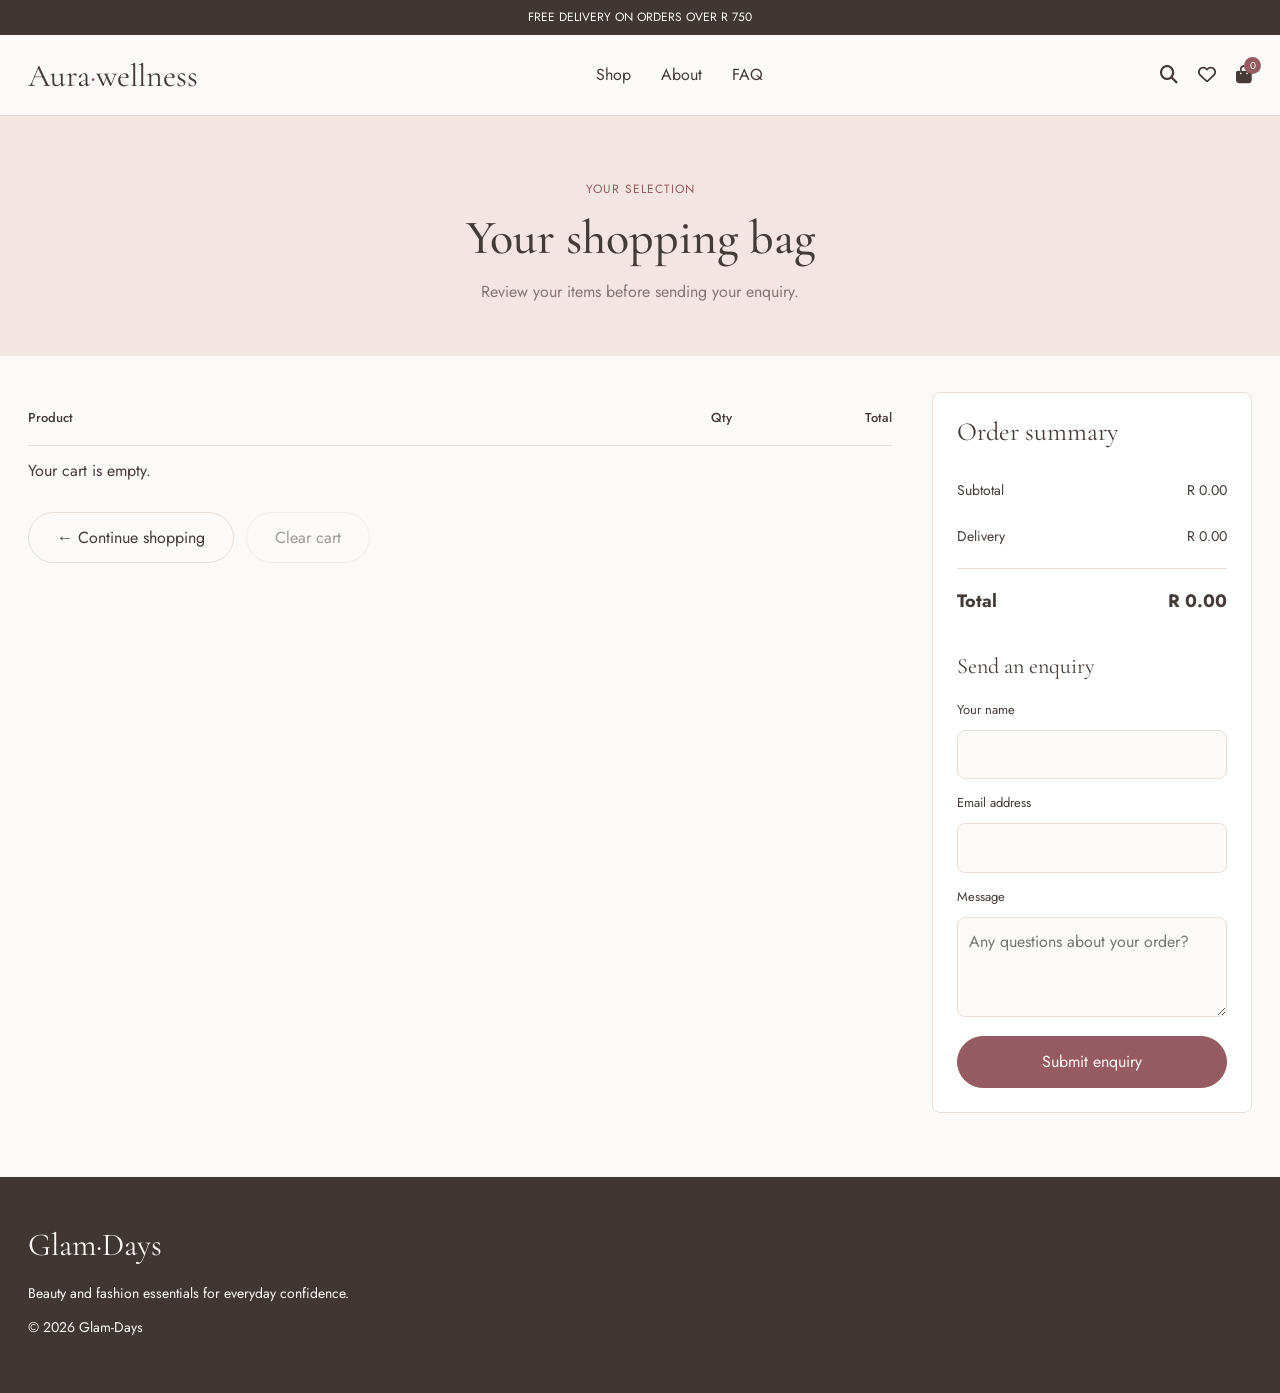
==== cart.html @ 9b677f8f "first commit" ====
<!DOCTYPE html>
<html lang="en">

<head>
    <meta charset="UTF-8">
    <meta name="viewport" content="width=device-width, initial-scale=1">

    <meta name="description" content="Review your Glam-Days shopping cart and send an enquiry.">

    <title>Your Cart | Glam-Days</title>

    <!-- Font Awesome icons -->
    <link
        rel="stylesheet"
        href="https://cdnjs.cloudflare.com/ajax/libs/font-awesome/6.7.2/css/all.min.css"
    >

    <!-- Google Fonts -->
    <link rel="preconnect" href="https://fonts.googleapis.com">

    <link rel="stylesheet"
        href="https://fonts.googleapis.com/css2?family=Cormorant+Garamond:wght@400;500&family=Jost:wght@300;400;500&display=swap">

    <!-- Main stylesheet -->
    <link rel="stylesheet" href="styles/shop.css">
</head>

<body>

    <header>
        <div class="announcement">
            FREE DELIVERY ON ORDERS OVER R 750
        </div>

        <div class="container header-row">

            <button
                id="menu-toggle"
                aria-label="Toggle menu"
                aria-controls="navigation"
                aria-expanded="false"
            >
                ☰
            </button>

            <a class="brand" href="index.html">
                Aura<span>·</span>wellness
            </a>

            <nav id="navigation" aria-label="Main navigation">
             
                <a href="shop.html">Shop</a>
                <a href="about.html">About</a>
                <a href="cart.html">FAQ</a>
            </nav>

                    
            <div class="header-icons">

                <!-- Search icon -->
                <a href="index.html" class="icon-link" aria-label="Search">
                    <i class="fa-solid fa-magnifying-glass"></i>
                </a>

                <!-- Wishlist icon -->
                <a href="wishlist.html" class="icon-link" aria-label="Wishlist">
                    <i class="fa-regular fa-heart"></i>
                </a>

                <!-- Shopping bag icon -->
              
                <a class="icon-link cart-link" href="cart.html" aria-label="Shopping bag">
                    <i class="fa-solid fa-bag-shopping"></i>
                    <span id="cart-count">0</span>
                </a>


            </div>


        </div>
    </header>
    <main>

        <section class="page-title">
            <p class="eyebrow">Your selection</p>
            <h1>Your shopping bag</h1>
            <p>Review your items before sending your enquiry.</p>
        </section>

        <section class="container content cart-layout">

            <!-- Left side: Cart products -->
            <div class="cart-products">

                <div class="cart-table-heading">
                    <span>Product</span>
                    <span>Qty</span>
                    <span>Total</span>
                </div>

                <!-- Cart products are rendered by JavaScript -->
                <div id="cart-items"></div>

                <div class="actions">
                    <a href="shop.html" class="btn btn-outline">
                        &larr; Continue shopping
                    </a>

                    <button id="clear-cart"
                        class="btn btn-outline"
                        type="button">
                        Clear cart
                    </button>
                </div>

            </div>

            <!-- Right side: Small order summary and enquiry form -->
            <aside class="summary order-summary">

                <h2>Order summary</h2>

                <p class="summary-row">
                    <span>Subtotal</span>
                    <span id="subtotal">R 0.00</span>
                </p>

                <p class="summary-row">
                    <span>Delivery</span>
                    <span id="delivery">R 0.00</span>
                </p>

                <p class="summary-row total summary-total">
                    <strong>Total</strong>
                    <strong id="total">R 0.00</strong>
                </p>

                <div class="enquiry-section">
                    <h3>Send an enquiry</h3>

                    <form id="enquiry-form">

                        <label for="customer-name">Your name</label>
                        <input
                            type="text"
                            id="customer-name"
                            name="customerName"
                            autocomplete="name"
                            required
                        >

                        <label for="customer-email">Email address</label>
                        <input
                            type="email"
                            id="customer-email"
                            name="customerEmail"
                            autocomplete="email"
                            required
                        >

                        <label for="customer-message">Message</label>
                        <textarea
                            id="customer-message"
                            name="message"
                            rows="3"
                            placeholder="Any questions about your order?"
                        ></textarea>

                        <button type="submit" class="btn enquiry-button">
                            Submit enquiry
                        </button>

                    </form>
                </div>

            </aside>

        </section>

        <!-- Status messages -->
        <div class="container">
            <p id="status" role="status" aria-live="polite"></p>
        </div>

    </main>

    <!-- Footer -->
    <footer>
        <div class="container">

            <a class="brand" href="index.html">Glam·Days</a>

            <p>Beauty and fashion essentials for everyday confidence.</p>

            <p>&copy; 2026 Glam-Days</p>

        </div>
    </footer>

    <!-- Existing cart JavaScript -->
    <script type="module" src="./scripts/cart-page.mjs"></script>

</body>
</html>
---- styles/shop.css ----
/* =========================================
   1. CSS VARIABLES
========================================= */

:root {
    --background: #fcfaf8;
    --foreground: #443b39;
    --primary: #965b62;
    --secondary: #f5e9e6;
    --muted: #f5f2ed;
    --muted-foreground: #857773;
    --accent: #c9a574;
    --blush: #f3e5e2;
    --ink: #403735;
    --border: #e8dfd9;
    --card: #ffffff;

    --radius: 8px;

    --display: "Cormorant Garamond", Georgia, serif;
    --body: "Jost", Arial, sans-serif;

    --shadow-sm: 0 2px 6px rgba(59, 49, 44, 0.08);
    --shadow-md: 0 5px 15px rgba(59, 49, 44, 0.10);
    --shadow-lg: 0 10px 30px rgba(59, 49, 44, 0.14);
}


/* =========================================
   2. GLOBAL STYLES AND RESET
========================================= */

* {
    box-sizing: border-box;
}

html {
    scroll-behavior: smooth;
}

body {
    margin: 0;
    background: var(--background);
    color: var(--foreground);
    font-family: var(--body);
    font-weight: 400;
    line-height: 1.6;
}

img {
    display: block;
    max-width: 100%;
}

a {
    color: inherit;
    text-decoration: none;
}

a:hover {
    color: var(--primary);
}

button,
input,
select,
textarea {
    font: inherit;
}

button {
    cursor: pointer;
}

button:disabled {
    opacity: 0.5;
    cursor: not-allowed;
}

:focus-visible {
    outline: 2px solid var(--primary);
    outline-offset: 4px;
}

h1,
h2,
h3 {
    font-family: var(--display);
    font-weight: 500;
    letter-spacing: 0;
    line-height: 1.15;
}

h1 {
    margin: 12px 0;
    font-size: 48px;
}

h2 {
    font-size: 25px;
}

p {
    margin: 12px 0;
}

main {
    min-height: 65vh;
}

.eyebrow {
    color: var(--primary);
    font-size: 12px;
    text-transform: uppercase;
    letter-spacing: 1px;
}

.description,
.page-title p:last-child {
    color: var(--muted-foreground);
}


/* =========================================
   3. CONTAINER AND SHARED LAYOUT
========================================= */

.container {
    width: 100%;
    max-width: 1280px;
    margin: 0 auto;
    padding: 0 28px;
}

section.content {
    padding-top: 36px;
    padding-bottom: 64px;
}

.page-title {
    padding: 52px 20px;
    background: var(--blush);
    text-align: center;
}

.page-title p:last-child {
    margin-bottom: 0;
}


/* =========================================
   4. HEADER AND NAVIGATION
========================================= */

.announcement {
    padding: 8px 16px;
    background: var(--ink);
    color: var(--background);
    text-align: center;
    font-size: 12px;
}

header {
    background: var(--background);
    border-bottom: 1px solid var(--border);
}

.header-row {
    display: flex;
    align-items: center;
    justify-content: space-between;
    flex-wrap: wrap;
    gap: 18px;
    min-height: 80px;
}

.brand {
    font-family: var(--display);
    font-size: 32px;
}

.brand span {
    color: var(--primary);
}

nav {
    display: flex;
    align-items: center;
    gap: 30px;
}

nav a[aria-current],
nav a:hover {
    color: var(--primary);
}

.cart-link {
    position: relative;
    white-space: nowrap;
}

#menu-toggle {
    display: none;
    width: 40px;
    height: 40px;
    border: 1px solid var(--border);
    border-radius: var(--radius);
    background: transparent;
    color: var(--foreground);
}

/* Header icons */

.header-icons {
    display: flex;
    align-items: center;
    gap: 20px;
}

.icon-link {
    display: inline-flex;
    align-items: center;
    justify-content: center;
    gap: 5px;
    color: var(--foreground);
    font-size: 18px;
    transition: opacity 0.2s ease;
}

.icon-link:hover {
    color: var(--primary);
    opacity: 0.8;
}

.icon-link i {
    line-height: 1;
}

/* Cart count badge */

.header-icons .cart-link #cart-count {
    position: absolute;
    top: -9px;
    right: -9px;
    display: flex;
    align-items: center;
    justify-content: center;
    min-width: 17px;
    height: 17px;
    padding: 0 4px;
    border-radius: 50%;
    background: var(--primary);
    color: #ffffff;
    font-family: var(--body);
    font-size: 10px;
    line-height: 1;
}


/* =========================================
   5. BUTTONS AND ACTIONS
========================================= */

.btn {
    display: inline-flex;
    align-items: center;
    justify-content: center;
    padding: 12px 28px;
    border: 1px solid var(--primary);
    border-radius: 28px;
    background: var(--primary);
    color: var(--background);
    text-align: center;
    transition: background 0.2s ease, color 0.2s ease;
}

.btn:hover {
    background: var(--ink);
    border-color: var(--ink);
    color: var(--background);
}

.btn-outline {
    background: transparent;
    color: var(--foreground);
    border-color: var(--border);
}

.btn-outline:hover {
    background: var(--primary);
    border-color: var(--primary);
    color: #ffffff;
}

.actions {
    display: flex;
    flex-wrap: wrap;
    gap: 12px;
    margin: 28px 0;
}


/* =========================================
   6. SHOP COLLECTION AND TOOLBAR
========================================= */

.toolbar {
    display: flex;
    align-items: center;
    justify-content: space-between;
    flex-wrap: wrap;
    gap: 20px;
    margin-bottom: 32px;
    padding: 22px;
    border-bottom: 1px solid var(--border);
    box-shadow: var(--shadow-md);
}

select {
    max-width: 100%;
    padding: 10px;
    border: 1px solid var(--border);
    border-radius: var(--radius);
    background: var(--card);
    color: var(--foreground);
}


/* =========================================
   7. PRODUCT GRID AND CARDS
========================================= */

.product-grid {
    display: grid;
    grid-template-columns: repeat(4, minmax(0, 1fr));
    gap: 34px 22px;
}

.product-card {
    min-width: 0;
}

.product-card img {
    width: 100%;
    aspect-ratio: 4 / 5;
    object-fit: cover;
    border-radius: var(--radius);
    transition: opacity 0.2s ease;
}

.product-card:hover img {
    opacity: 0.9;
}

.product-card h2 {
    margin: 8px 0;
    overflow-wrap: anywhere;
}

.home-product-grid {
    grid-template-columns: repeat(4, minmax(0, 1fr));
}

.home-product-grid .product-card {
    min-width: 0;
}


/* =========================================
   8. PRODUCT DETAILS
========================================= */

.breadcrumb {
    padding: 24px 0;
    font-size: 14px;
}

.product-detail {
    display: grid;
    grid-template-columns: minmax(0, 1fr) minmax(0, 1fr);
    gap: 56px;
    padding-bottom: 64px;
}

#pd-main-image {
    width: 100%;
    aspect-ratio: 4 / 5;
    object-fit: cover;
    border-radius: var(--radius);
}

#pd-thumbnails {
    display: grid;
    grid-template-columns: repeat(4, minmax(0, 1fr));
    gap: 12px;
    margin-top: 12px;
}

#pd-thumbnails button {
    overflow: hidden;
    padding: 0;
    border: 2px solid var(--border);
    border-radius: var(--radius);
    background: var(--muted);
}

#pd-thumbnails button[aria-pressed="true"] {
    border-color: var(--primary);
}

#pd-thumbnails img {
    width: 100%;
    aspect-ratio: 1;
    object-fit: cover;
}

.product-info {
    padding-top: 24px;
}

.product-info h1 {
    overflow-wrap: anywhere;
}

.price {
    font-size: 24px;
    font-weight: 500;
}

.delivery-note {
    padding-top: 20px;
    border-top: 1px solid var(--border);
    font-size: 14px;
}


/* =========================================
   9. QUANTITY SELECTOR
========================================= */

.quantity {
    display: inline-flex;
    align-items: center;
    flex-shrink: 0;
    border: 1px solid var(--border);
    border-radius: 24px;
}

.quantity button {
    width: 40px;
    height: 42px;
    border: 0;
    background: transparent;
    color: var(--foreground);
}

.quantity span {
    width: 28px;
    text-align: center;
}


/* =========================================
   10. SHOPPING CART
========================================= */

.cart-layout {
    display: grid;
    grid-template-columns: minmax(0, 1fr) 320px;
    align-items: start;
    gap: 40px;
}

.cart-products {
    min-width: 0;
}

/* Cart table headings */

.cart-table-heading {
    display: grid;
    grid-template-columns: minmax(0, 1fr) 65px 100px;
    gap: 16px;
    padding: 16px 0;
    border-bottom: 1px solid var(--border);
    font-size: 13px;
    font-weight: 500;
}

.cart-table-heading span:last-child {
    text-align: right;
}

/* Individual cart products */

.cart-item {
    display: flex;
    align-items: center;
    flex-wrap: wrap;
    gap: 18px;
    padding: 20px 0;
    border-bottom: 1px solid var(--border);
}

.cart-item img {
    width: 80px;
    height: 100px;
    flex-shrink: 0;
    object-fit: cover;
    border-radius: var(--radius);
}

.cart-item > div:not(.quantity) {
    flex: 1;
    min-width: 130px;
}

.remove {
    border: 0;
    background: transparent;
    color: var(--primary);
    text-decoration: underline;
}

/* Order summary */

.summary {
    padding-top: 16px;
    border-top: 1px solid var(--border);
}

.order-summary {
    width: 100%;
    padding: 24px;
    border: 1px solid var(--border);
    border-radius: var(--radius);
    background: var(--card);
}

.order-summary h2 {
    margin: 0 0 20px;
    font-size: 26px;
    font-weight: 400;
}

.summary p,
.order-summary .summary-row {
    display: flex;
    align-items: center;
    justify-content: space-between;
    gap: 12px;
    margin: 0;
    padding: 12px 0;
}

.order-summary .summary-row {
    font-size: 14px;
}

.summary .total,
.order-summary .summary-total {
    padding-top: 18px;
    border-top: 1px solid var(--border);
    font-size: 18px;
}

.order-summary .summary-total {
    margin-top: 8px;
}

/* Enquiry form */

.enquiry-section {
    margin-top: 26px;
}

.enquiry-section h3 {
    margin: 0 0 16px;
    font-size: 22px;
    font-weight: 400;
}

#enquiry-form {
    display: grid;
    gap: 9px;
}

#enquiry-form label {
    margin-top: 5px;
    font-size: 13px;
}

#enquiry-form input,
#enquiry-form textarea {
    width: 100%;
    padding: 11px;
    border: 1px solid var(--border);
    border-radius: var(--radius);
    background: var(--background);
    color: var(--foreground);
    font: inherit;
}

#enquiry-form textarea {
    resize: vertical;
}

#enquiry-form .enquiry-button {
    width: 100%;
    margin-top: 10px;
}

#status {
    margin-top: 16px;
    color: var(--primary);
}

#status:empty {
    display: none;
}


/* =========================================
   11. HOMEPAGE HERO
========================================= */

.home-hero {
    display: grid;
    grid-template-columns: minmax(0, 1fr) minmax(0, 1fr);
    min-height: 520px;
    background: var(--secondary);
}

.hero-content {
    display: flex;
    flex-direction: column;
    align-items: flex-start;
    justify-content: center;
    padding: 64px max(32px, calc((100vw - 1280px) / 2));
    padding-right: 48px;
}

.hero-content h1 {
    max-width: 550px;
    margin: 16px 0;
    font-size: clamp(42px, 5vw, 68px);
}

.hero-content h1 em {
    color: var(--primary);
    font-weight: 400;
}

.hero-description {
    max-width: 440px;
    color: var(--muted-foreground);
}

.hero-actions {
    display: flex;
    flex-wrap: wrap;
    gap: 12px;
    margin-top: 24px;
}

.hero-image {
    min-height: 420px;
    overflow: hidden;
}

.hero-image img {
    width: 100%;
    height: 100%;
    min-height: 420px;
    object-fit: cover;
}


/* =========================================
   12. HOMEPAGE SECTIONS
========================================= */

.home-section {
    padding-top: 76px;
    padding-bottom: 76px;
}

.section-heading {
    display: flex;
    align-items: flex-end;
    justify-content: space-between;
    gap: 24px;
    margin-bottom: 32px;
}

.section-heading h2 {
    margin: 8px 0;
    font-size: clamp(30px, 4vw, 42px);
}

.section-heading > div > .eyebrow,
.centered-heading > .eyebrow {
    margin-bottom: 8px;
}

.text-link {
    padding-bottom: 4px;
    border-bottom: 1px solid var(--primary);
    white-space: nowrap;
}

.centered-heading {
    display: block;
    max-width: 680px;
    margin: 0 auto 36px;
    text-align: center;
}

.centered-heading > p:last-child {
    color: var(--muted-foreground);
}


/* =========================================
   13. CATEGORY CARDS
========================================= */

.category-section {
    padding: 76px 0;
    background: var(--muted);
}

.category-grid {
    display: grid;
    grid-template-columns: repeat(3, minmax(0, 1fr));
    gap: 24px;
}

.category-card {
    position: relative;
    display: block;
    min-width: 0;
    overflow: hidden;
    background: var(--card);
}

.category-card img {
    width: 100%;
    aspect-ratio: 4 / 5;
    object-fit: cover;
    transition: transform 0.3s ease;
}

.category-card:hover img {
    transform: scale(1.04);
}

.category-info {
    padding: 18px;
}

.category-info h3 {
    margin: 0 0 8px;
    font-size: 28px;
}

.category-info span {
    color: var(--muted-foreground);
    font-size: 14px;
}


/* =========================================
   14. BRAND PROMISE
========================================= */

.promise-grid {
    display: grid;
    grid-template-columns: repeat(4, minmax(0, 1fr));
    gap: 28px;
}

.promise-card {
    padding: 24px 12px;
    text-align: center;
}

.promise-card > i {
    color: var(--primary);
    font-size: 26px;
}

.promise-card h3 {
    margin: 16px 0 8px;
    font-size: 23px;
}

.promise-card p {
    color: var(--muted-foreground);
    font-size: 14px;
}


/* =========================================
   15. PROMOTIONAL BANNER
========================================= */

.promo-section {
    display: grid;
    grid-template-columns: repeat(2, minmax(0, 1fr));
    align-items: stretch;
    gap: 0;
    margin: 4rem clamp(1.5rem, 6vw, 8rem);
    background: var(--primary);
}

.promo-content {
    display: flex;
    flex-direction: column;
    align-items: flex-start;
    justify-content: center;
    min-width: 0;
    padding: clamp(2rem, 3vw, 3rem);
}

.promo-content .eyebrow {
    color: var(--border);
}

.promo-content h2 {
    margin: 1rem 0;
    color: var(--background);
    font-size: clamp(2rem, 3.5vw, 3rem);
    letter-spacing: 1px;
    overflow-wrap: anywhere;
}

.promo-content p {
    max-width: 480px;
    color: var(--background);
}

.promo-content .btn {
    margin-top: 20px;
    background-color: var(--background);
    color: var(--ink);
}

.promo-image {
    min-width: 0;
    min-height: 360px;
    overflow: hidden;
}

.promo-image img {
    width: 100%;
    height: 100%;
    min-height: 360px;
    object-fit: cover;
}


/* =========================================
   16. CUSTOMER REVIEWS
========================================= */

.review-grid {
    display: grid;
    grid-template-columns: repeat(3, minmax(0, 1fr));
    gap: 24px;
}

.review-card {
    padding: 28px;
    border: 1px solid var(--border);
    background: var(--card);
}

.review-stars {
    color: var(--accent);
    letter-spacing: 3px;
}

.review-card blockquote {
    margin: 20px 0;
    font-family: var(--display);
    font-size: 23px;
    line-height: 1.4;
}

.review-author,
.review-disclaimer {
    color: var(--muted-foreground);
    font-size: 13px;
}

.review-disclaimer {
    margin-top: 24px;
    text-align: center;
    font-size: 12px;
}


/* =========================================
   17. SOCIAL GALLERY
========================================= */

.social-section {
    background: var(--muted);
}

.social-grid {
    display: grid;
    grid-template-columns: repeat(6, minmax(0, 1fr));
    gap: 10px;
}

.social-grid img {
    width: 100%;
    aspect-ratio: 1;
    object-fit: cover;
    transition: opacity 0.2s ease;
}

.social-grid img:hover {
    opacity: 0.8;
}


/* =========================================
   18. NEWSLETTER
========================================= */

.newsletter-section {
    padding: 76px 20px;
    background: var(--secondary);
    text-align: center;
}

.newsletter-content {
    max-width: 650px;
    margin: 0 auto;
}

.newsletter-content h2 {
    font-size: clamp(32px, 4vw, 44px);
}

.newsletter-content > p:not(.eyebrow) {
    color: var(--muted-foreground);
}

.newsletter-form {
    display: flex;
    gap: 10px;
    margin-top: 28px;
}

.newsletter-form input {
    flex: 1;
    min-width: 0;
    padding: 12px 16px;
    border: 1px solid var(--border);
    border-radius: 28px;
    background: var(--card);
    color: var(--foreground);
    font: inherit;
}

#newsletter-status {
    font-size: 14px;
}


/* =========================================
   19. FAQ PAGE
========================================= */

.faq-list {
    max-width: 800px;
    margin: 0 auto;
    border-top: 1px solid #e5dcd6;
}

.faq-list details {
    padding: 20px 0;
    border-bottom: 1px solid var(--border);
}

.faq-list summary {
    cursor: pointer;
    font-weight: 500;
}

.faq-list details p {
    color: var(--muted-foreground);
}

.faq-page {
    min-height: 70vh;
    padding: 80px 24px 100px;
    background: var(--background);
    color: var(--foreground);
}

.faq-container {
    max-width: 820px;
    margin: 0 auto;
}

.faq-eyebrow {
    margin-bottom: 18px;
    color: var(--primary);
    font-size: 0.85rem;
    font-weight: 600;
    letter-spacing: 0.14em;
    text-transform: uppercase;
}

.faq-container h1 {
    margin: 0 0 40px;
    font-family: var(--display);
    font-size: clamp(2.5rem, 5vw, 3.8rem);
    font-weight: 500;
    line-height: 1.15;
}

/* FAQ questions */

.faq-item {
    border-bottom: 1px solid #e5dcd6;
}

.faq-item summary {
    display: flex;
    align-items: center;
    justify-content: space-between;
    gap: 20px;
    padding: 24px 0;
    cursor: pointer;
    list-style: none;
    font-size: 1.05rem;
    font-weight: 500;
    line-height: 1.6;
}

.faq-item summary::-webkit-details-marker {
    display: none;
}

/* Plus and minus icons */

.faq-icon {
    position: relative;
    flex-shrink: 0;
    width: 18px;
    height: 18px;
}

.faq-icon::before,
.faq-icon::after {
    content: "";
    position: absolute;
    top: 50%;
    left: 50%;
    width: 14px;
    height: 1.5px;
    background: var(--foreground);
    transform: translate(-50%, -50%);
    transition: transform 0.2s ease;
}

.faq-icon::after {
    transform: translate(-50%, -50%) rotate(90deg);
}

.faq-item[open] .faq-icon::after {
    transform: translate(-50%, -50%) rotate(0deg);
}

/* FAQ answers */

.faq-answer {
    padding: 0 35px 24px 0;
}

.faq-answer p {
    margin: 0;
    color: var(--muted-foreground);
    font-size: 0.98rem;
    line-height: 1.9;
}

.faq-item summary:focus-visible,
.faq-contact-link:focus-visible {
    outline: 2px solid var(--primary);
    outline-offset: 5px;
}

/* FAQ contact section */

.faq-contact {
    margin-top: 75px;
    padding: 40px 24px;
    background: var(--secondary);
    text-align: center;
}

.faq-contact h2 {
    margin: 0 0 12px;
    font-family: var(--display);
    font-size: clamp(1.8rem, 4vw, 2.5rem);
    font-weight: 500;
}

.faq-contact p {
    margin: 0 0 24px;
    color: var(--muted-foreground);
    line-height: 1.7;
}

.faq-contact-link {
    display: inline-block;
    padding: 13px 30px;
    background: var(--primary);
    color: #ffffff;
    font-size: 0.9rem;
    font-weight: 500;
    transition: opacity 0.2s ease;
}

.faq-contact-link:hover {
    opacity: 0.85;
    color: #ffffff;
}


/* =========================================
   20. ABOUT PAGE
========================================= */

.about-page {
    background: var(--background);
    color: var(--foreground);
}

/* Shared eyebrow */

.about-eyebrow {
    margin: 0 0 18px;
    color: var(--primary);
    font-size: 0.8rem;
    font-weight: 600;
    letter-spacing: 0.15em;
    text-transform: uppercase;
}

/* About hero */

.about-hero {
    display: grid;
    grid-template-columns: minmax(0, 1fr) minmax(0, 1fr);
    align-items: center;
    gap: 60px;
    max-width: 1200px;
    margin: 0 auto;
    padding: 70px 40px 90px;
}

.about-hero-content {
    max-width: 480px;
}

.about-hero-content h1 {
    margin: 0 0 24px;
    font-family: var(--display);
    font-size: clamp(3rem, 5vw, 5rem);
    font-weight: 500;
    line-height: 1.05;
}

.about-intro {
    max-width: 430px;
    margin: 0 0 30px;
    color: var(--muted-foreground);
    font-size: 1.05rem;
    line-height: 1.9;
}

.about-since {
    display: inline-block;
    margin: 0;
    padding-top: 12px;
    border-top: 1px solid var(--accent);
    font-size: 0.9rem;
    font-weight: 500;
}

.about-hero-image {
    width: 100%;
    height: 520px;
    overflow: hidden;
    background: var(--secondary);
}

.about-hero-image img {
    width: 100%;
    height: 100%;
    object-fit: cover;
    object-position: center;
}

/* Our story */

.about-story {
    display: grid;
    grid-template-columns: minmax(0, 1fr) minmax(0, 1fr);
    align-items: start;
    gap: 70px;
    padding: 90px max(40px, calc((100% - 1120px) / 2));
    background: var(--secondary);
}

.about-story-heading h2 {
    max-width: 480px;
    margin: 0;
    font-family: var(--display);
    font-size: clamp(2.3rem, 4vw, 3.5rem);
    font-weight: 500;
    line-height: 1.2;
}

.about-story-content p {
    margin: 0 0 20px;
    color: var(--muted-foreground);
    font-size: 1rem;
    line-height: 1.9;
}

.about-story-content p:last-child {
    margin-bottom: 0;
}

/* Brand highlights */

.about-stats {
    display: grid;
    grid-template-columns: repeat(3, minmax(0, 1fr));
    gap: 30px;
    max-width: 1120px;
    margin: 0 auto;
    padding: 65px 40px;
    text-align: center;
}

.about-stat {
    padding: 15px;
}

.about-stat h3 {
    margin: 0 0 10px;
    color: var(--primary);
    font-family: var(--display);
    font-size: 2rem;
    font-weight: 500;
}

.about-stat p {
    margin: 0;
    color: var(--muted-foreground);
    font-size: 0.9rem;
    line-height: 1.7;
}

/* Mission, values and promise */

.about-principles {
    display: grid;
    grid-template-columns: repeat(3, minmax(0, 1fr));
    gap: 35px;
    padding: 85px max(40px, calc((100% - 1120px) / 2));
    border-top: 1px solid #e5dcd6;
}

.about-principle {
    padding-top: 15px;
}

.about-number {
    display: inline-block;
    margin-bottom: 25px;
    color: var(--accent);
    font-size: 0.85rem;
    letter-spacing: 0.1em;
}

.about-principle h2 {
    margin: 0 0 15px;
    font-family: var(--display);
    font-size: 2rem;
    font-weight: 500;
}

.about-principle p {
    margin: 0;
    color: var(--muted-foreground);
    font-size: 0.95rem;
    line-height: 1.9;
}

/* Final call to action */

.about-cta {
    padding: 85px 24px;
    background: var(--secondary);
    text-align: center;
}

.about-cta h2 {
    margin: 0 0 16px;
    font-family: var(--display);
    font-size: clamp(2.4rem, 5vw, 3.8rem);
    font-weight: 500;
}

.about-cta > p:not(.about-eyebrow) {
    margin: 0 0 28px;
    color: var(--muted-foreground);
    line-height: 1.8;
}

.about-shop-link {
    display: inline-block;
    padding: 14px 34px;
    background: var(--primary);
    color: #ffffff;
    font-size: 0.9rem;
    font-weight: 500;
    transition: opacity 0.2s ease;
}

.about-shop-link:hover {
    opacity: 0.85;
    color: #ffffff;
}

.about-shop-link:focus-visible {
    outline: 2px solid var(--foreground);
    outline-offset: 4px;
}


/* =========================================
   21. FOOTER
========================================= */

footer {
    padding: 42px 0;
    background: var(--ink);
    color: var(--background);
}

footer p {
    font-size: 14px;
}

.site-footer {
    padding: 56px 0 20px;
    background: var(--ink);
    color: var(--background);
}

.site-footer a {
    display: block;
    width: fit-content;
    margin: 10px 0;
}

.site-footer a:hover {
    color: var(--accent);
}

.footer-grid {
    display: grid;
    grid-template-columns: 2fr 1fr 1fr 1fr;
    gap: 36px;
    padding-bottom: 40px;
}

.footer-brand p {
    max-width: 300px;
    color: #d5cbc5;
    font-size: 14px;
}

.footer-grid h3 {
    font-family: var(--body);
    font-size: 14px;
    font-weight: 500;
}

.footer-bottom {
    display: flex;
    justify-content: space-between;
    gap: 20px;
    padding-top: 16px;
    border-top: 1px solid #655a55;
}

.footer-bottom p {
    color: #d5cbc5;
    font-size: 12px;
}


/* =========================================
   22. ACCESSIBILITY
========================================= */

.visually-hidden {
    position: absolute;
    width: 1px;
    height: 1px;
    padding: 0;
    margin: -1px;
    overflow: hidden;
    clip: rect(0, 0, 0, 0);
    white-space: nowrap;
    border: 0;
}


/* =========================================
   23. LARGE DESKTOP RESPONSIVE STYLES
========================================= */

@media (min-width: 1400px) {
    .promo-section {
        max-width: 1440px;
        margin: 4rem auto;
    }
}


/* =========================================
   24. TABLET RESPONSIVE STYLES
========================================= */

@media (max-width: 900px) {
    .product-grid {
        grid-template-columns: repeat(3, minmax(0, 1fr));
    }

    .product-detail {
        gap: 28px;
    }

    .home-hero {
        grid-template-columns: repeat(2, minmax(0, 1fr));
    }

    .hero-content,
    .promo-content {
        padding: 40px 28px;
    }

    .promo-section {
        margin: 3rem 2rem;
    }

    .promo-content h2 {
        font-size: clamp(1.8rem, 4vw, 2.5rem);
    }

    .promo-image,
    .promo-image img {
        min-height: 300px;
    }

    .promise-grid {
        grid-template-columns: repeat(2, minmax(0, 1fr));
    }

    .footer-grid {
        grid-template-columns: repeat(2, minmax(0, 1fr));
    }

    .social-grid {
        grid-template-columns: repeat(3, minmax(0, 1fr));
    }

    .about-hero {
        gap: 35px;
        padding: 55px 30px 70px;
    }

    .about-hero-image {
        height: 420px;
    }

    .about-story {
        gap: 40px;
        padding: 70px 30px;
    }

    .about-principles {
        gap: 25px;
        padding: 70px 30px;
    }
}


/* =========================================
   25. CART RESPONSIVE STYLES
========================================= */

@media (max-width: 850px) {
    .cart-layout {
        grid-template-columns: minmax(0, 1fr);
        gap: 30px;
    }

    .order-summary {
        max-width: 100%;
    }
}


/* =========================================
   26. MOBILE RESPONSIVE STYLES
========================================= */

@media (max-width: 600px) {
    .container {
        padding: 0 20px;
    }

    h1 {
        font-size: 36px;
    }

    .brand {
        font-size: 28px;
    }

    .header-row {
        gap: 12px;
    }

    #menu-toggle {
        display: block;
    }

    nav {
        display: none;
        order: 4;
        flex-direction: column;
        align-items: flex-start;
        gap: 16px;
        width: 100%;
        padding: 12px 0 20px;
    }

    nav.open {
        display: flex;
    }

    .header-icons {
        gap: 14px;
        margin-left: auto;
    }

    .home-hero,
    .promo-section {
        grid-template-columns: 1fr;
    }

    .promo-section {
        margin: 2rem 1rem;
    }

    .promo-content {
        padding: 2.5rem 1.25rem;
    }

    .promo-content h2 {
        font-size: clamp(1.8rem, 8vw, 2.5rem);
        letter-spacing: 0.5px;
    }

    .promo-content p {
        font-size: 0.95rem;
    }

    .promo-content .btn {
        width: 100%;
        max-width: 280px;
    }

    .promo-image,
    .promo-image img {
        min-height: 250px;
        max-height: 350px;
    }

    .hero-content {
        padding: 44px 24px;
    }

    .hero-image,
    .hero-image img {
        min-height: 300px;
        max-height: 420px;
    }

    .home-section {
        padding-top: 52px;
        padding-bottom: 52px;
    }

    .section-heading {
        align-items: flex-start;
    }

    .home-product-grid,
    .product-grid {
        grid-template-columns: repeat(2, minmax(0, 1fr));
        gap: 24px 16px;
    }

    .product-card h2 {
        font-size: 22px;
    }

    .category-grid {
        grid-template-columns: 1fr;
    }

    .category-card img {
        aspect-ratio: 5 / 3;
    }

    .promise-grid {
        gap: 12px;
    }

    .review-grid {
        grid-template-columns: 1fr;
    }

    .newsletter-form {
        flex-direction: column;
    }

    .newsletter-form .btn {
        width: 100%;
    }

    .footer-grid {
        grid-template-columns: repeat(2, minmax(0, 1fr));
        gap: 24px;
    }

    .footer-brand {
        grid-column: 1 / -1;
    }

    .footer-bottom {
        flex-direction: column;
        gap: 0;
    }

    .page-title {
        padding: 32px 20px;
    }

    .product-detail {
        grid-template-columns: 1fr;
    }

    .product-info {
        padding-top: 0;
    }

    .cart-item {
        gap: 12px;
    }

    .cart-item img {
        width: 62px;
        height: 80px;
    }

    .cart-table-heading {
        grid-template-columns: minmax(0, 1fr) 42px 76px;
        gap: 8px;
    }

    .order-summary {
        padding: 20px;
    }

    .actions .btn {
        flex: 1;
    }

    .faq-page {
        padding: 55px 20px 70px;
    }

    .faq-container h1 {
        margin-bottom: 30px;
    }

    .faq-item summary {
        padding: 20px 0;
        font-size: 1rem;
    }

    .faq-answer {
        padding-bottom: 20px;
    }

    .faq-contact {
        margin-top: 55px;
        padding: 32px 18px;
    }

    .about-hero {
        grid-template-columns: 1fr;
        gap: 35px;
        padding: 45px 20px 60px;
    }

    .about-hero-content h1 {
        font-size: 3.2rem;
    }

    .about-hero-image {
        height: 380px;
    }

    .about-story {
        grid-template-columns: 1fr;
        gap: 25px;
        padding: 55px 20px;
    }

    .about-stats {
        grid-template-columns: 1fr;
        gap: 10px;
        padding: 40px 20px;
    }

    .about-stat {
        padding: 20px 10px;
        border-bottom: 1px solid #e5dcd6;
    }

    .about-stat:last-child {
        border-bottom: none;
    }

    .about-principles {
        grid-template-columns: 1fr;
        gap: 35px;
        padding: 55px 20px;
    }

    .about-principle {
        padding-top: 0;
    }

    .about-number {
        margin-bottom: 15px;
    }

    .about-cta {
        padding: 60px 20px;
    }
}


/* =========================================
   27. REDUCED MOTION
========================================= */

@media (prefers-reduced-motion: reduce) {
    html {
        scroll-behavior: auto;
    }

    *,
    *::before,
    *::after {
        transition: none !important;
        animation: none !important;
    }
}


/* =========================================
   28. PRODUCT VARIANT / WIG LENGTH SELECTOR
========================================= */

.product-variants {
    margin: 24px 0;
}

.product-variants[hidden] {
    display: none;
}

.product-variants h2 {
    margin: 0 0 8px;
    font-family: var(--display);
    font-size: 25px;
    font-weight: 500;
}

.variant-instruction {
    margin: 0 0 16px;
    color: var(--muted-foreground);
    font-size: 14px;
}

/* Grid containing the length options */

.length-options {
    display: grid;
    grid-template-columns: repeat(3, minmax(0, 1fr));
    gap: 12px;
}

/* Individual length option */

.length-option {
    display: flex;
    flex-direction: column;
    align-items: center;
    justify-content: center;
    gap: 6px;
    min-width: 0;
    min-height: 54px;
    padding: 8px 8px;
    border: 1px solid var(--border);
    border-radius: var(--radius);
    background: var(--card);
    color: var(--foreground);
    cursor: pointer;
    transition:
        border-color 0.2s ease,
        background-color 0.2s ease,
        transform 0.2s ease;

    border-bottom: 1px solid var(--foreground);
}



.length-option:hover {
    border-color: var(--primary);
    transform: translateY(-2px);
}

/* Selected length */

.length-option.active {
    border: 2px solid var(--primary);
    background: var(--secondary);
    color: var(--primary);
}

.length-option .length-name {
    font-size: 14px;
    font-weight: 600;
    line-height: 1.4;
}

.length-option .length-price {
    font-size: 14px;
    font-weight: 500;
    line-height: 1.4;
    border-top: 1px solid var(--accent);
}

.length-option:focus-visible {
    outline: 2px solid var(--primary);
    outline-offset: 3px;
}



/* =========================================
   PRODUCT VARIANTS
========================================= */

#pd-length-options,
#pd-size-options {
    display: flex;
    flex-wrap: wrap;
    gap: 10px;
    margin: 12px 0 18px;
}

.length-option,
.size-option {
    min-width: 48px;
    padding: 10px 14px;
    border: 1px solid #d8d0cc;
    border-radius: 6px;
    background: #ffffff;
    color: #443b39;
    cursor: pointer;
    transition: background-color 0.2s ease,
                color 0.2s ease,
                border-color 0.2s ease;
}

.length-option:hover,
.size-option:hover {
    border-color: #965b62;
}

.length-option[aria-pressed="true"],
.size-option[aria-pressed="true"] {
    background: #965b62;
    border-color: #965b62;
    color: #ffffff;
}

/* =========================================
   PRODUCT COLOUR SWATCHES
========================================= */

.color-options {
    display: flex;
    flex-wrap: wrap;
    gap: 12px;
    margin: 12px 0 18px;
}

.color-swatch {
    width: 34px;
    height: 34px;
    flex: 0 0 34px;
    padding: 0;
    border: 2px solid #d8d0cc;
    border-radius: 50%;
    cursor: pointer;
}

.color-swatch[aria-pressed="true"] {
    outline: 2px solid #965b62;
    outline-offset: 3px;
}

/* =========================================
   QUANTITY CONTROLS
========================================= */

#pd-decrease,
#pd-increase {
    width: 40px;
    height: 40px;
    border: 1px solid #d8d0cc;
    border-radius: 6px;
    background: #ffffff;
    color: #443b39;
    font-size: 20px;
    cursor: pointer;
}

#pd-qty {
    display: inline-block;
    min-width: 36px;
    text-align: center;
    font-size: 16px;
}

/* =========================================
   PRODUCT THUMBNAILS
========================================= */

#pd-thumbnails {
    display: flex;
    flex-wrap: wrap;
    gap: 10px;
    margin-top: 12px;
}

.product-thumbnail {
    width: 68px;
    height: 68px;
    padding: 3px;
    overflow: hidden;
    border: 1px solid #d8d0cc;
    border-radius: 6px;
    background: #ffffff;
    cursor: pointer;
}

.product-thumbnail img {
    width: 100%;
    height: 100%;
    object-fit: cover;
}

.product-thumbnail[aria-pressed="true"] {
    border: 2px solid #965b62;
}

.selected-length {
    margin: 16px 0 0;
    color: var(--muted-foreground);
    font-size: 14px;
}

.selected-length strong {
    color: var(--primary);
    font-weight: 600;
}

/* Smaller screens */

@media (max-width: 480px) {
    .length-options {
        grid-template-columns: repeat(2, minmax(0, 1fr));
        gap: 10px;
    }

    .length-option {
        min-height: 76px;
    }

    .length-option .length-name,
    .length-option .length-price {
        font-size: 13px;
    }
}

/* Reduced motion for length options */

@media (prefers-reduced-motion: reduce) {
    .length-option {
        transition: none;
    }

    .length-option:hover {
        transform: none;
    }
}


.specification-row{
    display: flex;
    
}
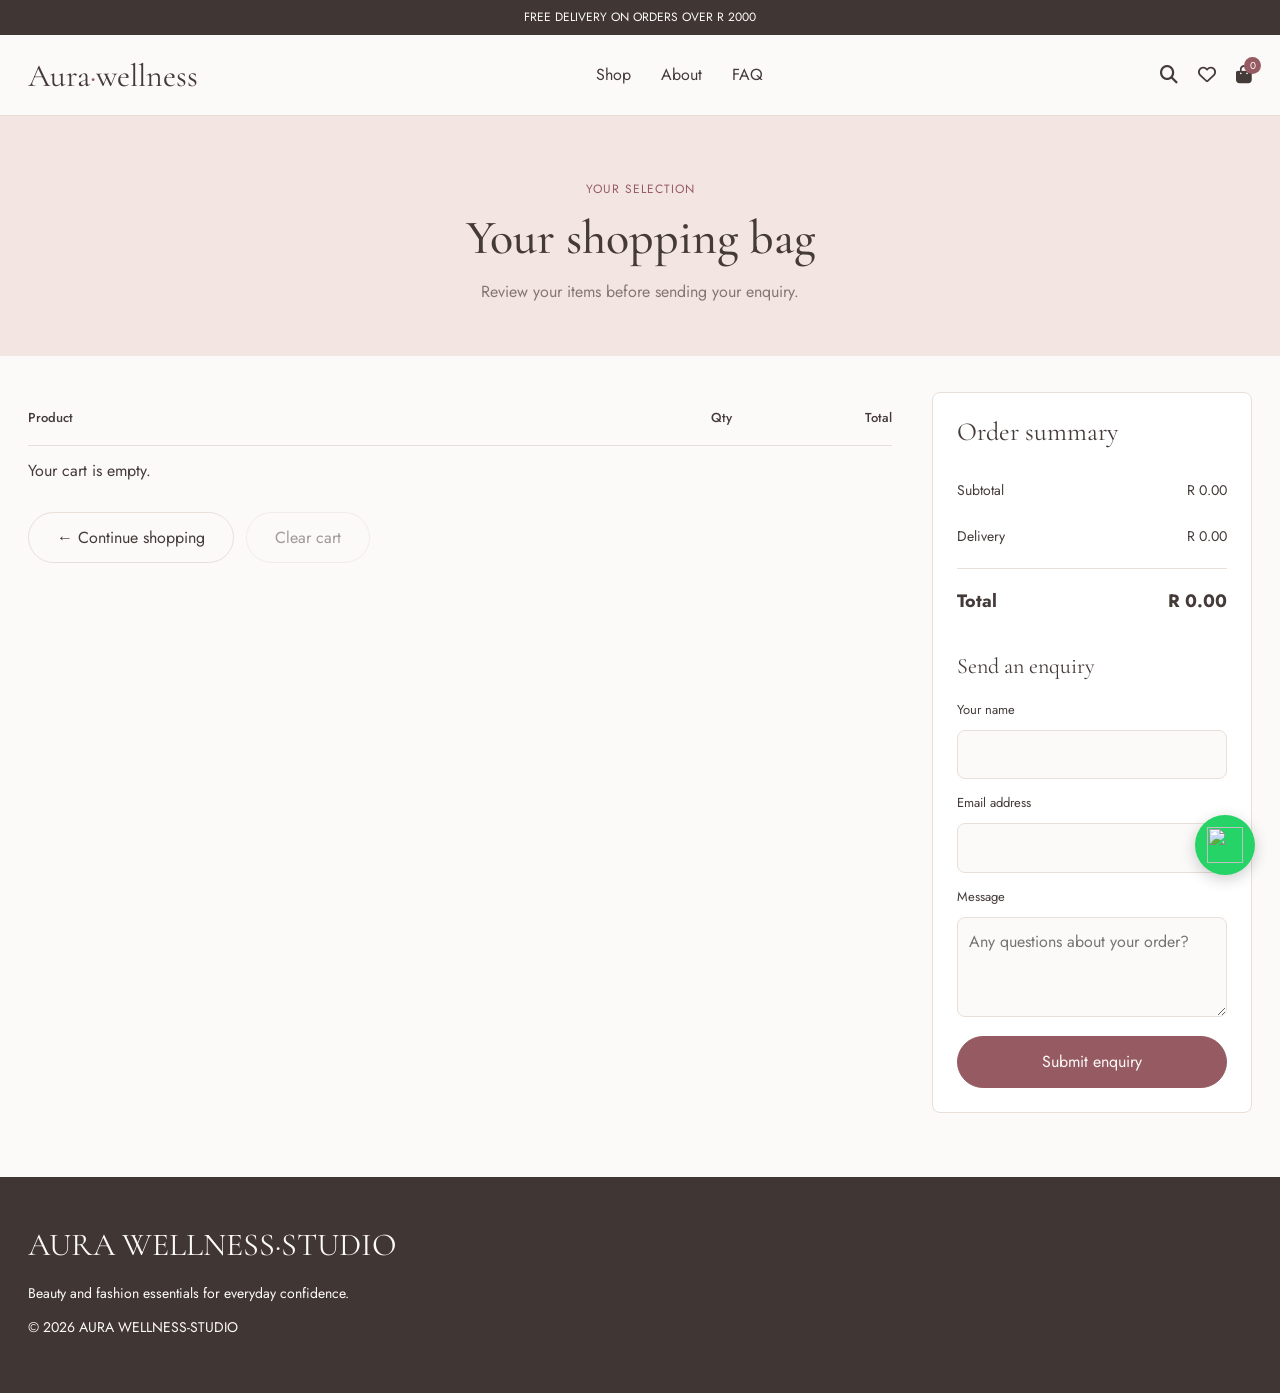
==== commit 6d206e55: "shop.css,cart.html,product.html" ====
--- a/cart.html
+++ b/cart.html
@@ -30,7 +30,7 @@
 
     <header>
         <div class="announcement">
-            FREE DELIVERY ON ORDERS OVER R 750
+            FREE DELIVERY ON ORDERS OVER R 2000
         </div>
 
         <div class="container header-row">
@@ -190,11 +190,11 @@
     <footer>
         <div class="container">
 
-            <a class="brand" href="index.html">Glam·Days</a>
+            <a class="brand" href="index.html">AURA WELLNESS·STUDIO</a>
 
             <p>Beauty and fashion essentials for everyday confidence.</p>
 
-            <p>&copy; 2026 Glam-Days</p>
+            <p>&copy; 2026 AURA WELLNESS-STUDIO</p>
 
         </div>
     </footer>
@@ -202,5 +202,20 @@
     <!-- Existing cart JavaScript -->
     <script type="module" src="./scripts/cart-page.mjs"></script>
 
+
+      <!-- Floating WhatsApp Contact Button -->
+    <a
+        href="https://wa.me/27835999310?text=Hello%20Aura%20Wellness%20Studio%2C%20I%20would%20like%20to%20book%20a%20treatment."
+        class="whatsapp-float"
+        target="_blank"
+        rel="noopener noreferrer"
+        aria-label="Contact Aura Wellness Studio on WhatsApp"
+    >
+        <img
+            src="https://upload.wikimedia.org/wikipedia/commons/6/6b/WhatsApp.svg"
+            alt=""
+        >
+    </a>
+
 </body>
 </html>
--- a/styles/shop.css
+++ b/styles/shop.css
@@ -2022,6 +2022,39 @@
     font-weight: 600;
 }
 
+
+/* =========================================
+   FLOATING WHATSAPP BUTTON
+========================================= */
+
+.whatsapp-float {
+    position: fixed;
+    right: 25px;
+    bottom: 25px;
+    z-index: 9999;
+
+    width: 60px;
+    height: 60px;
+    display: flex;
+    align-items: center;
+    justify-content: center;
+
+    background-color: #25D366;
+    border-radius: 50%;
+    box-shadow: 0 4px 15px rgba(0, 0, 0, 0.2);
+
+    transition: transform 0.3s ease;
+}
+
+.whatsapp-float img {
+    width: 36px;
+    height: 36px;
+}
+
+.whatsapp-float:hover {
+    transform: scale(1.1);
+}
+
 /* Smaller screens */
 
 @media (max-width: 480px) {
